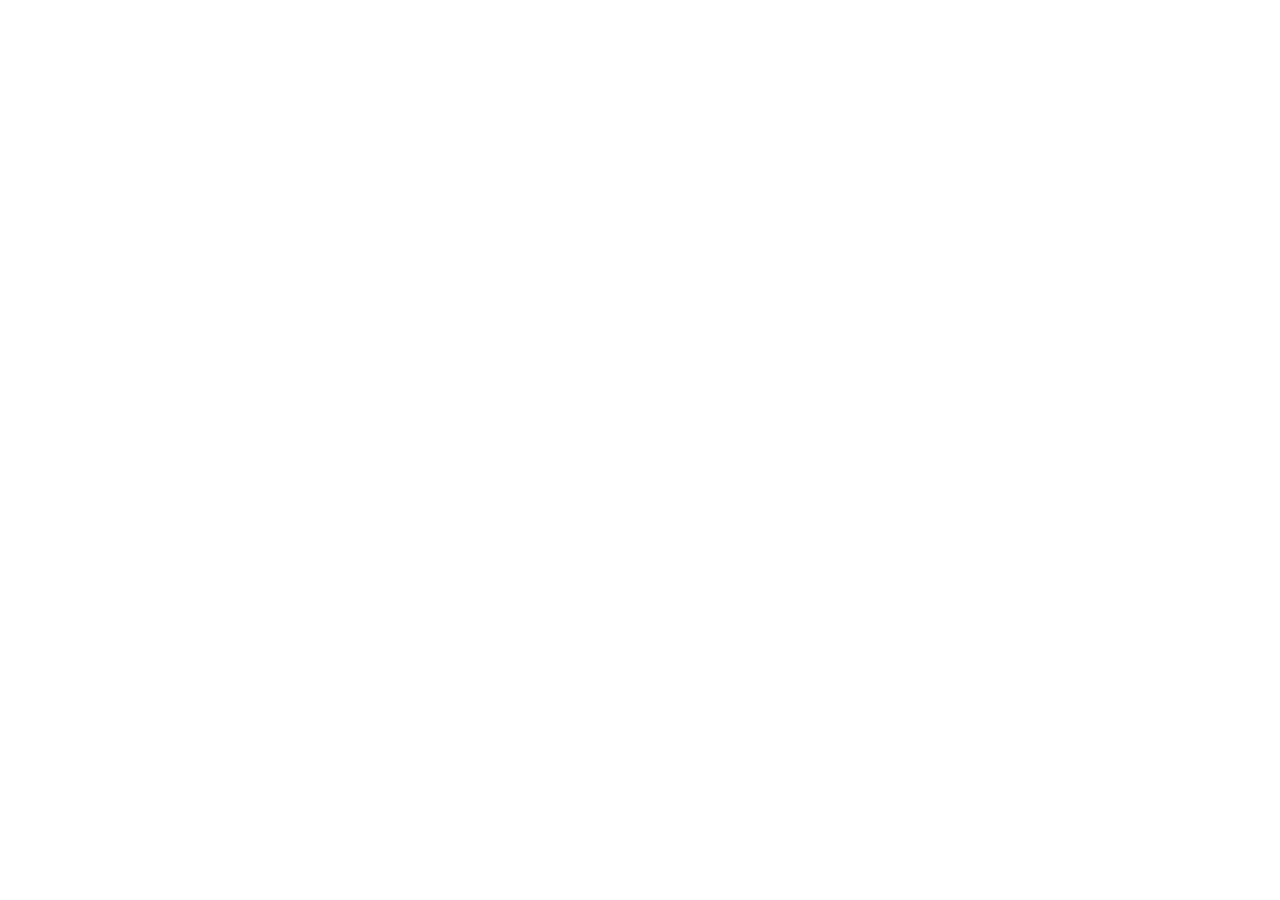
==== index.html @ bc62cd52 "Add files via upload" ====
<!doctype html>
<html lang="en">
  <head>
    <meta charset="UTF-8" />
    <meta http-equiv="Content-Security-Policy" content="default-src 'self'; script-src 'self'; style-src 'self' 'unsafe-inline'; img-src 'self' data: blob:; font-src 'self' data:; connect-src 'self' https://oauth2.googleapis.com https://www.googleapis.com; frame-src 'self' blob: about:; worker-src 'self'; object-src 'none'; base-uri 'self'; form-action 'none'" />
    <meta name="viewport" content="width=device-width, initial-scale=1, viewport-fit=cover" />
    <meta name="referrer" content="no-referrer" />
    <meta name="theme-color" content="#0B1F3A" />
    <meta name="apple-mobile-web-app-capable" content="yes" />
    <meta name="mobile-web-app-capable" content="yes" />
    <meta name="apple-mobile-web-app-status-bar-style" content="black-translucent" />
    <meta name="apple-mobile-web-app-title" content="Kascout" />
    <link rel="apple-touch-icon" href="./apple-touch-icon.png" />
    <link rel="icon" href="./icon-192.png" />
    <link rel="manifest" href="./manifest.webmanifest" />
    <title>Kascout Analytics</title>
    <script type="module" crossorigin src="./assets/main-Bvbz1YSR.js"></script>
    <link rel="modulepreload" crossorigin href="./assets/modulepreload-polyfill-B5Qt9EMX.js">
    <link rel="stylesheet" crossorigin href="./assets/main-DkohacKv.css">
  </head>
  <body>
    <div id="root"></div>
  </body>
</html>
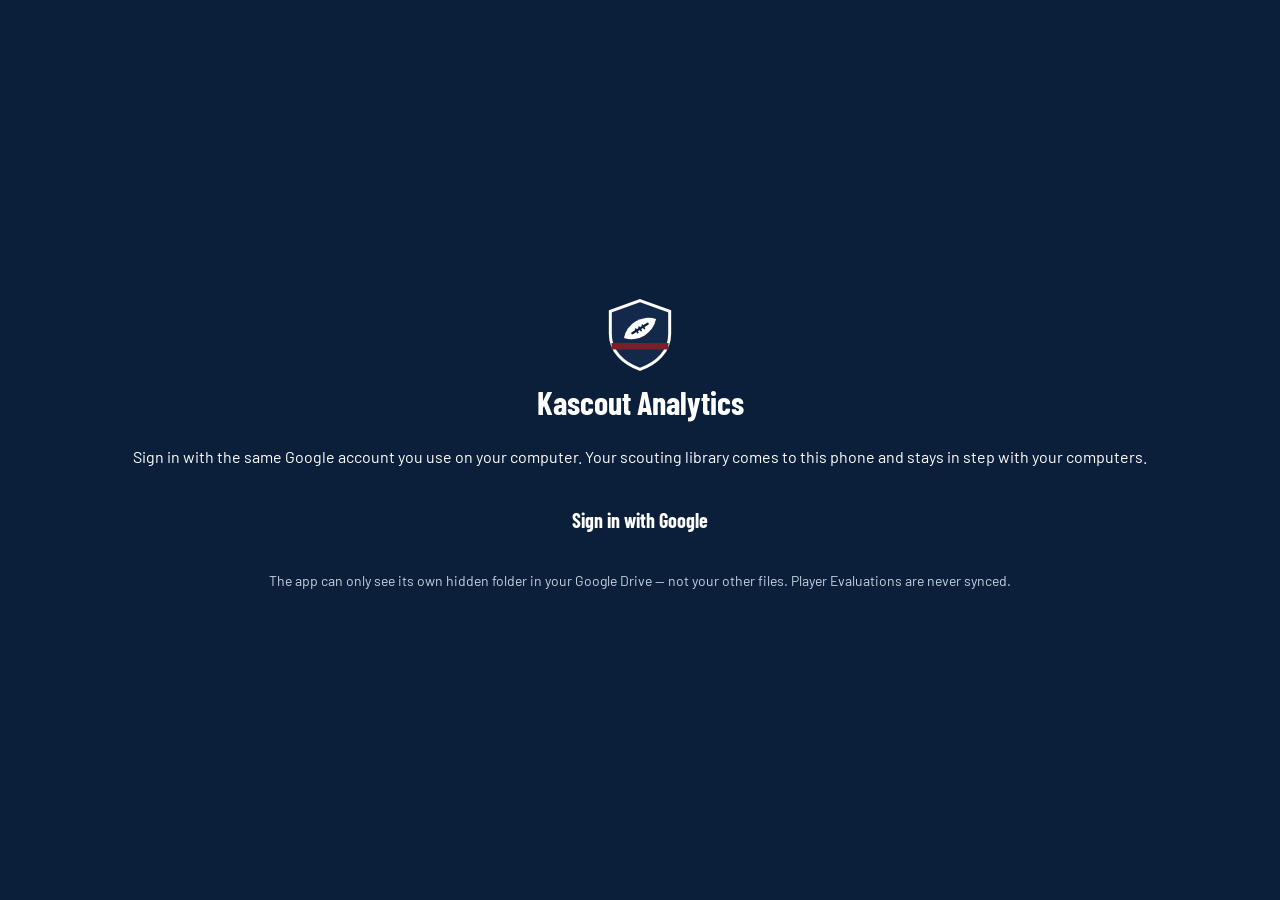
==== commit 0e7c1b56: "Add files via upload" ====
--- a/index.html
+++ b/index.html
@@ -14,9 +14,9 @@
     <link rel="icon" href="./icon-192.png" />
     <link rel="manifest" href="./manifest.webmanifest" />
     <title>Kascout Analytics</title>
-    <script type="module" crossorigin src="./assets/main-Bvbz1YSR.js"></script>
-    <link rel="modulepreload" crossorigin href="./assets/modulepreload-polyfill-B5Qt9EMX.js">
-    <link rel="stylesheet" crossorigin href="./assets/main-DkohacKv.css">
+    <script type="module" crossorigin src="./main-CSkArC_K.js"></script>
+    <link rel="modulepreload" crossorigin href="./modulepreload-polyfill-B5Qt9EMX.js">
+    <link rel="stylesheet" crossorigin href="./main-DkohacKv.css">
   </head>
   <body>
     <div id="root"></div>
--- a/main-DkohacKv.css
+++ b/main-DkohacKv.css
@@ -0,0 +1 @@
+@font-face{font-family:Barlow;font-style:normal;font-display:swap;font-weight:400;src:url(./barlow-vietnamese-400-normal-Dpl4UHAZ.woff2) format("woff2"),url(./barlow-vietnamese-400-normal-BFeobeCK.woff) format("woff");unicode-range:U+0102-0103,U+0110-0111,U+0128-0129,U+0168-0169,U+01A0-01A1,U+01AF-01B0,U+0300-0301,U+0303-0304,U+0308-0309,U+0323,U+0329,U+1EA0-1EF9,U+20AB}@font-face{font-family:Barlow;font-style:normal;font-display:swap;font-weight:400;src:url(./barlow-latin-ext-400-normal-HxX4XjxC.woff2) format("woff2"),url(./barlow-latin-ext-400-normal-CvBsJvxq.woff) format("woff");unicode-range:U+0100-02BA,U+02BD-02C5,U+02C7-02CC,U+02CE-02D7,U+02DD-02FF,U+0304,U+0308,U+0329,U+1D00-1DBF,U+1E00-1E9F,U+1EF2-1EFF,U+2020,U+20A0-20AB,U+20AD-20C0,U+2113,U+2C60-2C7F,U+A720-A7FF}@font-face{font-family:Barlow;font-style:normal;font-display:swap;font-weight:400;src:url(./barlow-latin-400-normal-qiz4-Cze.woff2) format("woff2"),url(./barlow-latin-400-normal-fsAxiSwU.woff) format("woff");unicode-range:U+0000-00FF,U+0131,U+0152-0153,U+02BB-02BC,U+02C6,U+02DA,U+02DC,U+0304,U+0308,U+0329,U+2000-206F,U+20AC,U+2122,U+2191,U+2193,U+2212,U+2215,U+FEFF,U+FFFD}@font-face{font-family:Barlow;font-style:normal;font-display:swap;font-weight:600;src:url(./barlow-vietnamese-600-normal-DcjprdFV.woff2) format("woff2"),url(./barlow-vietnamese-600-normal-CA_GiK2e.woff) format("woff");unicode-range:U+0102-0103,U+0110-0111,U+0128-0129,U+0168-0169,U+01A0-01A1,U+01AF-01B0,U+0300-0301,U+0303-0304,U+0308-0309,U+0323,U+0329,U+1EA0-1EF9,U+20AB}@font-face{font-family:Barlow;font-style:normal;font-display:swap;font-weight:600;src:url(./barlow-latin-ext-600-normal-B8NK_A3D.woff2) format("woff2"),url(./barlow-latin-ext-600-normal-DMVRjfRT.woff) format("woff");unicode-range:U+0100-02BA,U+02BD-02C5,U+02C7-02CC,U+02CE-02D7,U+02DD-02FF,U+0304,U+0308,U+0329,U+1D00-1DBF,U+1E00-1E9F,U+1EF2-1EFF,U+2020,U+20A0-20AB,U+20AD-20C0,U+2113,U+2C60-2C7F,U+A720-A7FF}@font-face{font-family:Barlow;font-style:normal;font-display:swap;font-weight:600;src:url(./barlow-latin-600-normal-DILqtrty.woff2) format("woff2"),url(./barlow-latin-600-normal-CNwfPWQD.woff) format("woff");unicode-range:U+0000-00FF,U+0131,U+0152-0153,U+02BB-02BC,U+02C6,U+02DA,U+02DC,U+0304,U+0308,U+0329,U+2000-206F,U+20AC,U+2122,U+2191,U+2193,U+2212,U+2215,U+FEFF,U+FFFD}@font-face{font-family:Barlow Condensed;font-style:normal;font-display:swap;font-weight:700;src:url(./barlow-condensed-vietnamese-700-normal-DYeBwlKR.woff2) format("woff2"),url(./barlow-condensed-vietnamese-700-normal-DhIzd8Tb.woff) format("woff");unicode-range:U+0102-0103,U+0110-0111,U+0128-0129,U+0168-0169,U+01A0-01A1,U+01AF-01B0,U+0300-0301,U+0303-0304,U+0308-0309,U+0323,U+0329,U+1EA0-1EF9,U+20AB}@font-face{font-family:Barlow Condensed;font-style:normal;font-display:swap;font-weight:700;src:url(./barlow-condensed-latin-ext-700-normal-CwuXbfVR.woff2) format("woff2"),url(./barlow-condensed-latin-ext-700-normal-BIHFfxf0.woff) format("woff");unicode-range:U+0100-02BA,U+02BD-02C5,U+02C7-02CC,U+02CE-02D7,U+02DD-02FF,U+0304,U+0308,U+0329,U+1D00-1DBF,U+1E00-1E9F,U+1EF2-1EFF,U+2020,U+20A0-20AB,U+20AD-20C0,U+2113,U+2C60-2C7F,U+A720-A7FF}@font-face{font-family:Barlow Condensed;font-style:normal;font-display:swap;font-weight:700;src:url(./barlow-condensed-latin-700-normal-v1xN8_Wq.woff2) format("woff2"),url(./barlow-condensed-latin-700-normal-Dmwat-ge.woff) format("woff");unicode-range:U+0000-00FF,U+0131,U+0152-0153,U+02BB-02BC,U+02C6,U+02DA,U+02DC,U+0304,U+0308,U+0329,U+2000-206F,U+20AC,U+2122,U+2191,U+2193,U+2212,U+2215,U+FEFF,U+FFFD}@font-face{font-family:Barlow Condensed;font-style:normal;font-display:swap;font-weight:800;src:url(./barlow-condensed-vietnamese-800-normal-CpjukuLw.woff2) format("woff2"),url(./barlow-condensed-vietnamese-800-normal-BZxKbt5V.woff) format("woff");unicode-range:U+0102-0103,U+0110-0111,U+0128-0129,U+0168-0169,U+01A0-01A1,U+01AF-01B0,U+0300-0301,U+0303-0304,U+0308-0309,U+0323,U+0329,U+1EA0-1EF9,U+20AB}@font-face{font-family:Barlow Condensed;font-style:normal;font-display:swap;font-weight:800;src:url(./barlow-condensed-latin-ext-800-normal-DGNyg4u8.woff2) format("woff2"),url(./barlow-condensed-latin-ext-800-normal-gY_0Gifi.woff) format("woff");unicode-range:U+0100-02BA,U+02BD-02C5,U+02C7-02CC,U+02CE-02D7,U+02DD-02FF,U+0304,U+0308,U+0329,U+1D00-1DBF,U+1E00-1E9F,U+1EF2-1EFF,U+2020,U+20A0-20AB,U+20AD-20C0,U+2113,U+2C60-2C7F,U+A720-A7FF}@font-face{font-family:Barlow Condensed;font-style:normal;font-display:swap;font-weight:800;src:url(./barlow-condensed-latin-800-normal-BKzMuPgK.woff2) format("woff2"),url(./barlow-condensed-latin-800-normal-e9GbPXiK.woff) format("woff");unicode-range:U+0000-00FF,U+0131,U+0152-0153,U+02BB-02BC,U+02C6,U+02DA,U+02DC,U+0304,U+0308,U+0329,U+2000-206F,U+20AC,U+2122,U+2191,U+2193,U+2212,U+2215,U+FEFF,U+FFFD}:root{--navy: #0b1f3a;--navy2: #13305a;--maroon: #7a1f2b;--bg: #f2f4f8;--card: #ffffff;--line: #d9dee7;--text: #111827;--muted: #6b7280;--ok: #15803d;--warn: #b45309;--err: #b91c1c;color-scheme:light}*{box-sizing:border-box;-webkit-tap-highlight-color:transparent}html,body{margin:0;background:var(--bg);color:var(--text);font-family:Barlow,-apple-system,system-ui,sans-serif;font-size:16px}h1,h2,h3,.brand,.btn,.seg button,.tabbar button,.syncchip{font-family:Barlow Condensed,Barlow,system-ui,sans-serif}h1{font-size:24px;margin:0}h2{font-size:20px;margin:18px 0 6px;text-transform:uppercase;letter-spacing:.04em;color:var(--navy)}h3{font-size:18px;margin:0 0 8px;text-transform:uppercase;letter-spacing:.03em;color:var(--navy)}.boot{display:grid;place-items:center;height:100vh;color:#fff;background:var(--navy)}.app{min-height:100vh;padding-bottom:calc(64px + env(safe-area-inset-bottom))}main{padding:12px;max-width:760px;margin:0 auto}.topbar{position:sticky;top:0;z-index:5;display:flex;align-items:center;justify-content:space-between;gap:8px;background:var(--navy);color:#fff;padding:calc(8px + env(safe-area-inset-top)) 12px 8px;border-bottom:3px solid var(--maroon)}.brand{display:flex;align-items:center;gap:8px;font-weight:800;font-size:19px;letter-spacing:.02em}.logo{display:inline-grid;place-items:center;width:30px;height:30px;border-radius:6px;background:var(--maroon);color:#fff;font-family:Barlow Condensed,sans-serif;font-weight:800}.logo.xl{width:72px;height:72px;font-size:34px;border-radius:14px}.mark{flex:none}.syncchip{border:1px solid rgba(255,255,255,.35);background:transparent;color:#fff;border-radius:99px;padding:6px 10px;font-size:14px;display:inline-flex;gap:6px;align-items:center}.syncchip.offline{border-color:#fbbf24;color:#fde68a}.syncchip.error,.syncchip.signin{border-color:#fca5a5;color:#fecaca}.syncchip .dot{background:var(--maroon);color:#fff;border-radius:99px;padding:0 6px;font-size:12px}.tabbar{position:fixed;bottom:0;left:0;right:0;display:grid;grid-template-columns:repeat(3,1fr);background:#fff;border-top:1px solid var(--line);padding-bottom:env(safe-area-inset-bottom);z-index:5}.tabbar button{border:0;background:none;padding:14px 0;font-size:17px;font-weight:700;color:var(--muted)}.tabbar button.on{color:var(--navy);box-shadow:inset 0 3px 0 var(--maroon)}.stack{display:flex;flex-direction:column;gap:12px}.card{background:var(--card);border:1px solid var(--line);border-radius:12px;padding:14px}.card.warn{border-color:#f5c46a;background:#fff8e8}.card.next .eyebrow{text-transform:uppercase;font-size:13px;color:var(--maroon);font-weight:700;letter-spacing:.06em}.card.next .title{font-family:Barlow Condensed,sans-serif;font-size:28px;font-weight:800;color:var(--navy)}.row{display:flex;gap:8px;align-items:center;flex-wrap:wrap;margin-top:8px}.grow{flex:1;min-width:0}.btn{border:1px solid var(--line);background:#fff;color:var(--navy);border-radius:10px;padding:10px 14px;font-size:17px;font-weight:700}.btn.small{padding:6px 10px;font-size:15px}.btn.primary{background:var(--navy);border-color:var(--navy);color:#fff}.btn.danger{color:var(--err);border-color:#f3b4b4}.btn.big{padding:15px 18px;font-size:20px;width:100%}.btn:disabled{opacity:.5}.list{list-style:none;margin:0;padding:0;background:#fff;border:1px solid var(--line);border-radius:12px;overflow:hidden}.card .list{border:0;border-radius:0}.list li{display:flex;align-items:center;gap:10px;padding:12px 14px;border-bottom:1px solid var(--line)}.list li:last-child{border-bottom:0}.list li.col{flex-direction:column;align-items:stretch}.list li .row{margin-top:0}.chev{color:var(--muted);font-size:24px}.chip{align-self:flex-start;border:1px solid var(--line);border-radius:99px;background:#f8fafc;padding:5px 10px;font-size:14px;color:var(--navy)}.small{font-size:14px}.muted{color:var(--muted)}.center{text-align:center}.pad{padding:16px}.error-text{color:var(--err)}.warn-text{color:var(--warn)}.banner{padding:10px 12px;border-radius:10px;margin:8px 12px;font-size:15px}.banner.error{background:#fde8e8;color:var(--err)}.banner.warn{background:#fff4db;color:#7c4a03;margin:0 0 8px}.pagehead{display:flex;align-items:center;gap:8px}.pagehead h1{flex:1;font-size:22px}.back{border:0;background:none;font-size:34px;line-height:1;color:var(--navy);padding:0 6px 4px 0}.seg{display:flex;background:#e5e9f0;border-radius:10px;padding:3px;gap:3px;overflow-x:auto}.seg button{flex:1;border:0;background:none;padding:9px 6px;border-radius:8px;font-size:16px;font-weight:700;color:var(--navy);white-space:nowrap}.seg button.on{background:#fff;box-shadow:0 1px 3px #0000002e}.seg.small button{padding:7px 4px}.docwrap{width:100%;overflow:hidden;background:#fff;border:1px solid var(--line);border-radius:10px}.docwrap iframe{border:0;display:block;background:#fff}.welcome{min-height:100vh;display:flex;flex-direction:column;align-items:center;justify-content:center;text-align:center;gap:10px;padding:24px;background:var(--navy);color:#fff}.welcome h1{font-size:32px}.welcome .muted{color:#c7d2e4}.welcome details{margin-top:18px;color:#c7d2e4}.welcome details input{display:block;width:100%;margin:8px 0}.welcome .error-text{color:#fecaca}input,select,textarea{font:inherit;font-size:17px;padding:10px;border:1px solid #c4cbd8;border-radius:9px;background:#fff;color:var(--text);width:100%}textarea{resize:vertical}label,.field{display:flex;flex-direction:column;gap:4px;font-size:14px;font-weight:600;color:#374151}.chart{display:flex;flex-direction:column;gap:10px}.grid2,.grid3,.grid4{display:grid;gap:8px}.grid2{grid-template-columns:1fr 1fr}.grid3{grid-template-columns:1fr 1fr 1fr}.grid4{grid-template-columns:repeat(4,1fr)}.gamepick{font-weight:700;color:var(--navy)}.tbl{width:100%;border-collapse:collapse;font-size:15px}.tbl th{text-align:left;font-size:13px;text-transform:uppercase;color:var(--muted);border-bottom:2px solid var(--navy);padding:4px}.tbl td{border-bottom:1px solid var(--line);padding:6px 4px}.tbl tr.flag td{background:#fff4db}.call{display:inline-block;font-family:Barlow Condensed,sans-serif;font-weight:800;border:1px solid #111;border-radius:3px;padding:0 5px;font-size:14px}.call.run{background:#c0392b;color:#fff;border-color:#7f1d1d}.call.pass{background:#2e8b57;color:#fff;border-color:#14532d}.call.low{border-style:dashed;color:#4b5563;font-weight:600}.icon{border:0;background:none;font-size:18px;color:var(--muted);padding:6px 8px}.plays li{align-items:flex-start}.list li.on{background:#fdf2f3}.cardview{background:#fff;border:1px solid var(--line);border-radius:12px;overflow:hidden;touch-action:pan-y}.cv-head{display:flex;align-items:stretch;gap:0;background:var(--navy);color:#fff;border-bottom:3px solid var(--maroon)}.cv-no{display:grid;place-items:center;min-width:52px;background:var(--maroon);color:#fff;font-family:Barlow Condensed,sans-serif;font-weight:800;font-size:30px;padding:4px 8px}.cv-no.small{min-width:34px;font-size:20px;border-radius:6px;padding:2px 6px}.cv-head .grow{padding:8px 10px}.cv-title{font-family:Barlow Condensed,sans-serif;font-weight:800;font-size:22px;line-height:1.1;text-transform:uppercase}.cv-sub{font-size:14px;color:#c7d2e4;margin-top:2px}.cv-field svg{display:block;width:100%;height:auto}.cv-foot{padding:8px 12px 10px;border-top:1px solid var(--line);display:flex;flex-direction:column;gap:4px}.cv-note{font-weight:700;color:var(--maroon)}.cv-nav{display:flex;align-items:center;gap:8px}.cv-nav .btn{flex:1}.cv-pos{font-weight:700;color:var(--navy);min-width:70px;text-align:center}.cardfull{position:fixed;inset:0;z-index:50;background:#fff;overflow:hidden}.cv-rot{position:absolute;inset:0;display:flex;flex-direction:column;background:#fff;padding:env(safe-area-inset-top) env(safe-area-inset-right) env(safe-area-inset-bottom) env(safe-area-inset-left);touch-action:pan-y}@media(orientation:portrait){.cv-rot{inset:0 auto auto;left:100vw;width:100vh;height:100vw;transform:rotate(90deg);transform-origin:top left;padding:env(safe-area-inset-left) env(safe-area-inset-top) env(safe-area-inset-right) env(safe-area-inset-bottom)}}.cardfull .cv-title{font-size:26px}.cardfull .cv-field{flex:1;min-height:0;display:flex;align-items:center;justify-content:center}.cardfull .cv-field svg{width:100%;height:100%;max-height:100%}.cardfull .cv-note{padding:6px 12px 10px;font-size:18px}.cv-zone{position:absolute;top:70px;bottom:0;width:30%;border:0;background:transparent}.cv-zone.left{left:0}.cv-zone.right{right:0}.cv-exit{position:absolute;right:calc(8px + env(safe-area-inset-right));top:calc(8px + env(safe-area-inset-top));width:40px;height:40px;border-radius:99px;border:0;background:#ffffff2e;color:#fff;font-size:20px}.cv-count{position:absolute;right:12px;bottom:calc(8px + env(safe-area-inset-bottom));font-size:14px;color:var(--muted);font-weight:700}@media(orientation:landscape)and (max-height:520px){.cardview .cv-field svg{max-height:calc(100vh - 150px)}}
